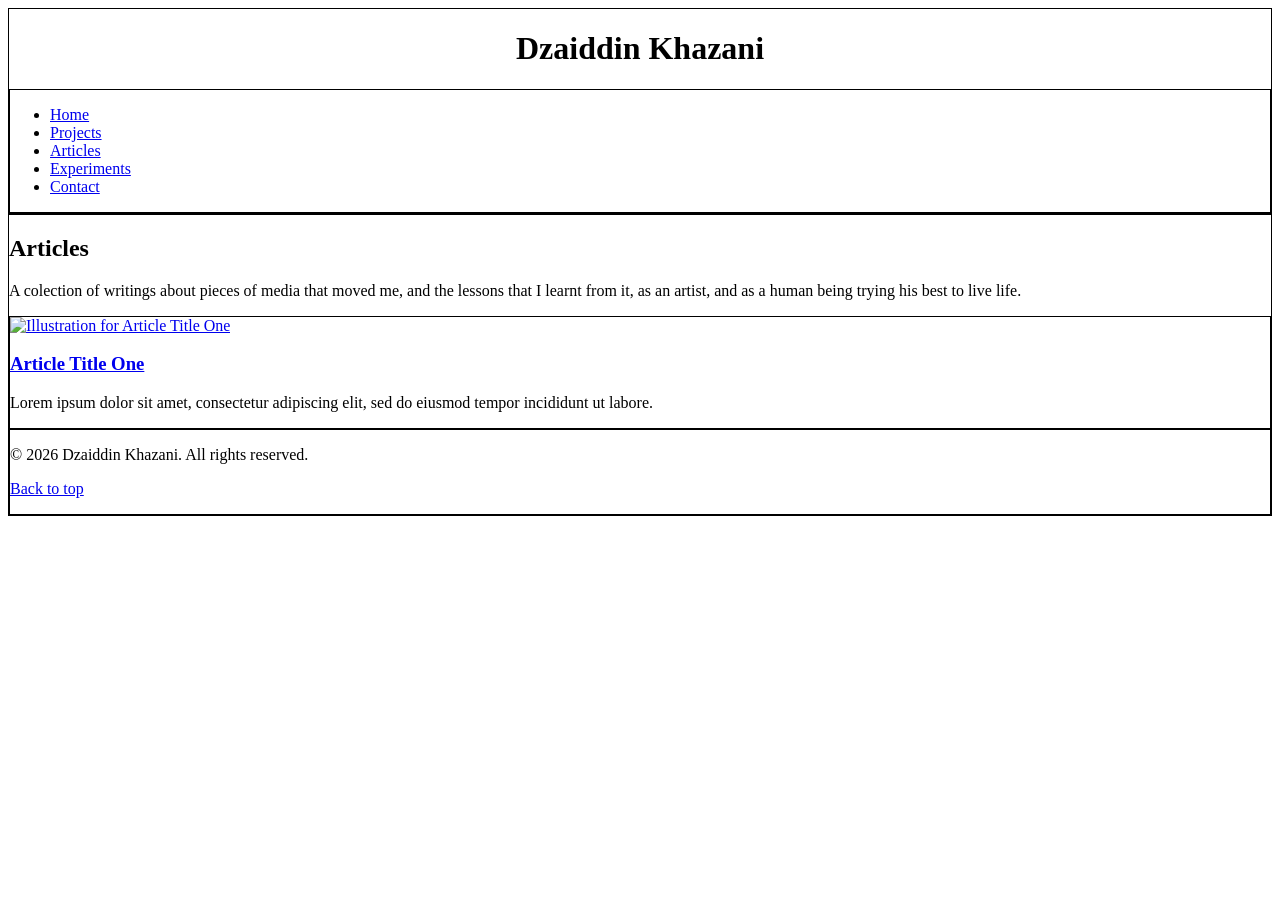
==== articles/index.html @ 9f6ee1f0 "added hw2 stuff" ====
<!DOCTYPE html>
<html lang="en">
<head>
  <meta charset="utf-8">
  <meta name="viewport" content="width=device-width, initial-scale=1">
  <meta name="description" content="A collection of my written articles.">
  <title>Articles | Dzaiddin Khazani</title>
  <link rel="icon" href="../images/favicon.svg" type="image/svg+xml">
  <style>
    /* HW2 rule: borders only, to show base page structure */
    header, nav, main, section, article, footer {
      border: 1px solid;
    }
  </style>
</head>
<body>


  <header>
    <h1><center>Dzaiddin Khazani</center></h1>

    <nav aria-label="Primary">
      <ul>
        <li><a href="../index.html">Home</a></li>
        <li><a href="../projects/index.html">Projects</a></li>
        <li><a href="index.html" aria-current="page">Articles</a></li>
        <li><a href="../experiments.html">Experiments</a></li>
        <li><a href="../index.html#contact">Contact</a></li>
      </ul>
    </nav>
  </header>

  <main id="main">
    <h2><strong>Articles</strong></h2>

    <p>
        A colection of writings about pieces of media that moved me, and the lessons
        that I learnt from it, as an artist, and as a human being trying his best to
        live life.
    </p>

    <!-- Each card below points at the template for now; swap in real article pages as you write them -->
    <article>
      <a href="article-template.html">
        <img src="../images/article-one-thumb.jpg" alt="Illustration for Article Title One" width="320" height="180" loading="lazy">
        <h3>Article Title One</h3>
      </a>
      <p>Lorem ipsum dolor sit amet, consectetur adipiscing elit, sed do eiusmod tempor incididunt ut labore.</p>
    </article>



  <footer>
    <p>&copy; 2026 Dzaiddin Khazani. All rights reserved.</p>
    <p><a href="#main">Back to top</a></p>
  </footer>

</body>
</html>
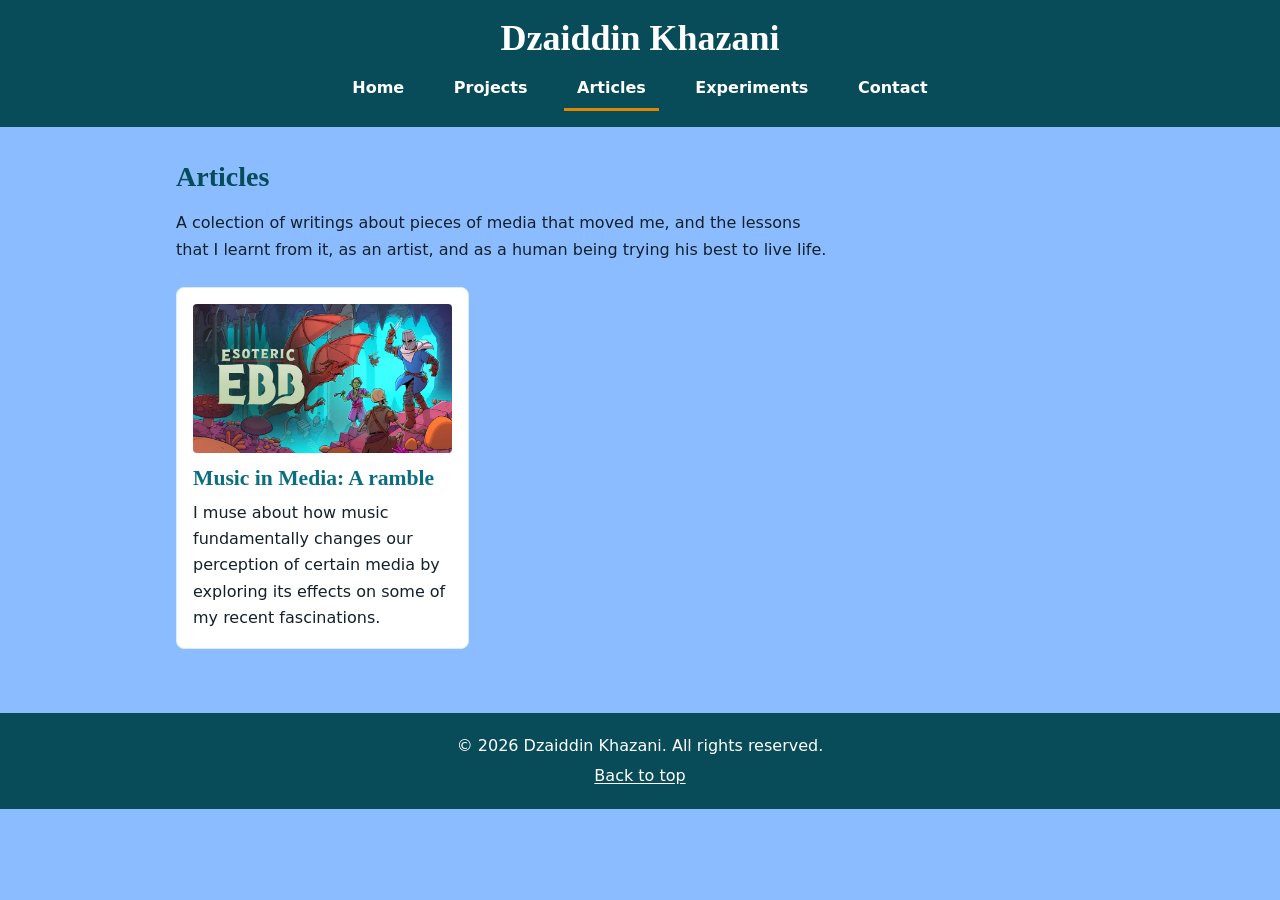
==== commit 675e7407: "moved part 2 up a level" ====
--- a/articles/index.html
+++ b/articles/index.html
@@ -6,18 +6,13 @@
   <meta name="description" content="A collection of my written articles.">
   <title>Articles | Dzaiddin Khazani</title>
   <link rel="icon" href="../images/favicon.svg" type="image/svg+xml">
-  <style>
-    /* HW2 rule: borders only, to show base page structure */
-    header, nav, main, section, article, footer {
-      border: 1px solid;
-    }
-  </style>
+  <link rel="stylesheet" href="../css/style.css">
 </head>
 <body>
 
 
   <header>
-    <h1><center>Dzaiddin Khazani</center></h1>
+    <h1>Dzaiddin Khazani</h1>
 
     <nav aria-label="Primary">
       <ul>
@@ -39,14 +34,20 @@
         live life.
     </p>
 
+    <div class = "card-grid">
+
     <!-- Each card below points at the template for now; swap in real article pages as you write them -->
-    <article>
-      <a href="article-template.html">
-        <img src="../images/article-one-thumb.jpg" alt="Illustration for Article Title One" width="320" height="180" loading="lazy">
-        <h3>Article Title One</h3>
+    <article class = "card">
+      <a href="music-in-media.html">
+        <img src="../images/music-in-media.webp" alt="Illustration for Article Title One" width="320" height="180" loading="lazy">
+        <h3>Music in Media: A ramble</h3>
       </a>
-      <p>Lorem ipsum dolor sit amet, consectetur adipiscing elit, sed do eiusmod tempor incididunt ut labore.</p>
+      <p>I muse about how music fundamentally changes our perception of certain media by exploring its effects on some of my recent fascinations.</p>
     </article>
+
+    </div>
+
+  </main>
 
 
 
--- a/css/style.css
+++ b/css/style.css
@@ -0,0 +1,402 @@
+/* Setting custom properties*/
+:root{
+    --color-bg: #8abcff;
+    --color-surface: #ffffff;
+    --color-text: #14212b;
+    --color-muted: #4a5b68;
+    --color-accent: #0b6e7f;
+    --color-accent-soft: #d6eef2;
+    --color-accent-dark: #084c59;
+    --color-focus: #e08600;
+
+    --font-body: system-ui, -apple-system, "Segoe UI", Roboto, Arial, sans-serif;
+    --font-heading: Georgia, "Times New Roman", serif;
+
+    --max-width: 60rem;
+    --space: 1rem;
+    --radius: 0.5rem;
+}
+
+/*base and typography*/
+
+*,
+*::before,
+*::after{
+    box-sizing: border-box;
+}
+
+body{
+    font-family: var(--font-body);
+    color: var(--color-text);
+    background: var(--color-bg);
+    line-height: 1.65;
+    margin: 0;
+}
+
+h1,
+h2,
+h3,
+h4{
+    font-family: var(--font-heading);
+    line-height: 1.25;
+    margin: 0 0 var(--space);
+}
+
+h1 { font-size: 2.25rem; }
+h2 { font-size: 1.75rem; color: var(--color-accent-dark); }
+h3 { font-size: 1.35rem; }
+h4 { font-size: 1.1rem; }
+
+p,
+ul,
+ol{
+    margin:0 0 var(--space);
+}
+
+p {
+  max-width: 65ch;
+}
+ 
+a {
+  color: var(--color-accent);
+  text-underline-offset: 0.15em;
+}
+
+a:visited {
+  color: var(--color-accent-dark);
+}
+ 
+code {
+  background: var(--color-accent-soft);
+  padding: 0.1em 0.35em;
+  border-radius: 0.25rem;
+}
+
+/* ===== 3. Header and navigation ===== */
+body > header {
+  background: var(--color-accent-dark);
+  color: #ffffff;
+  padding: var(--space);
+  text-align: center;
+}
+ 
+body > header h1 {
+  margin-bottom: 0.5rem;
+}
+ 
+/* Target: the <ul> that is a direct child of <nav> (child combinator) */
+nav > ul {
+  display: flex;
+  flex-wrap: wrap;
+  justify-content: center;
+  gap: 0.5rem 1.5rem;
+  list-style: none;
+  margin: 0;
+  padding: 0;
+}
+ 
+/* Target: every link anywhere inside <nav> (descendant combinator) */
+nav a {
+  display: inline-block;
+  color: #ffffff;
+  padding: 0.4em 0.8em;
+  border-bottom: 3px solid transparent;
+  text-decoration: none;
+  font-weight: 600;
+}
+ 
+nav a:visited {
+  color: #ffffff;
+}
+ 
+/* Target: the nav link for the page you are currently on (attribute selector) */
+a[aria-current="page"] {
+  border-bottom-color: var(--color-focus);
+}
+ 
+/* Target: the skip link placed directly inside <body> (attribute selector).
+   Hidden off-screen until it receives keyboard focus. */
+body > a[href="#main"] {
+  position: absolute;
+  left: -999rem;
+  background: var(--color-surface);
+  padding: 0.5em 1em;
+}
+ 
+body > a[href="#main"]:focus {
+  left: var(--space);
+  top: var(--space);
+  z-index: 10;
+}
+
+/* ===== 4. Main content and sections ===== */
+main {
+  max-width: var(--max-width);
+  margin: 0 auto;
+  padding: calc(var(--space) * 2) var(--space);
+}
+ 
+/* Target: any <section> that directly follows another <section>
+   (adjacent sibling combinator), to separate stacked sections */
+section + section {
+  margin-top: calc(var(--space) * 2);
+  padding-top: calc(var(--space) * 2);
+  border-top: 2px solid var(--color-accent-soft);
+}
+ 
+#about picture,
+#about img {
+  display: block;
+  border-radius: 50%;
+  margin-bottom: var(--space);
+}
+ 
+#about img {
+  max-width: 100%;
+  height: auto;
+  object-fit: cover;
+}
+ 
+#about [role="group"] {
+  display: flex;
+  flex-wrap: wrap;
+  gap: 0.75rem;
+}
+ 
+progress {
+  width: 100%;
+  max-width: 20rem;
+  accent-color: var(--color-accent);
+}
+ 
+svg {
+  max-width: 100%;
+  height: auto;
+}
+
+/* ===== 5. Cards (projects and articles) ===== */
+/* Add class="card-grid" to a wrapper <div> and class="card" to each <article> */
+.card-grid {
+  display: grid;
+  grid-template-columns: repeat(3, 1fr);
+  gap: calc(var(--space) * 1.5);
+  margin-top: calc(var(--space) * 1.5);
+}
+ 
+.card {
+  background: var(--color-surface);
+  border: 1px solid var(--color-accent-soft);
+  border-radius: var(--radius);
+  padding: var(--space);
+  margin-bottom: var(--space);
+}
+ 
+.card-grid .card {
+  margin-bottom: 0;
+}
+ 
+.card img {
+  display: block;
+  width: 100%;
+  height: auto;
+  border-radius: 0.25rem;
+  margin-bottom: 0.75rem;
+}
+ 
+.card h3 {
+  margin-bottom: 0.5rem;
+}
+ 
+.card p:last-child {
+  margin-bottom: 0;
+}
+ 
+.card a {
+  text-decoration: none;
+}
+
+main > article {
+  background: var(--color-surface);
+  border: 1px solid var(--color-accent-soft);
+  border-radius: var(--radius);
+  padding: calc(var(--space) * 1.5);
+}
+
+/* ===== 6. Media ===== */
+img,
+video,
+canvas,
+iframe {
+  max-width: 100%;
+}
+ 
+img,
+video {
+  height: auto;
+}
+ 
+audio {
+  width: 100%;
+  max-width: 30rem;
+}
+ 
+iframe {
+  border: 0;
+}
+ 
+ 
+/* ===== 7. Forms and buttons ===== */
+fieldset {
+  border: 2px solid var(--color-accent-soft);
+  border-radius: var(--radius);
+  background: var(--color-surface);
+  padding: var(--space);
+  margin: 0;
+  width: 100%;
+  min-width: none;
+  max-width: 40rem;
+}
+
+fieldset p{
+    max-width: none;
+}
+ 
+legend {
+  font-family: var(--font-heading);
+  font-weight: bold;
+  font-size: 1.15rem;
+  float: left;
+  width: 100%;
+  padding: 0;
+  margin: 0 0 var(--space);
+}
+
+legend + p {
+    clear: both;
+}
+ 
+label {
+  font-weight: 600;
+}
+ 
+/* Target: any form field that directly follows its <label>
+   (adjacent sibling combinator), so it sits on its own line */
+label + input,
+label + textarea {
+  display: block;
+  margin-top: 0.25rem;
+}
+ 
+/* Target: text-like inputs and the textarea (attribute selectors) */
+input[type="text"],
+input[type="email"],
+textarea {
+  width: 100%;
+  font: inherit;
+  color: var(--color-text);
+  background: #ffffff;
+  border: 2px solid var(--color-muted);
+  border-radius: 0.25rem;
+  padding: 0.5em 0.75em;
+}
+ 
+button {
+  font: inherit;
+  font-weight: 600;
+  color: #ffffff;
+  background: var(--color-accent);
+  border: 2px solid var(--color-accent);
+  border-radius: 0.25rem;
+  padding: 0.6em 1.2em;
+  cursor: pointer;
+}
+ 
+ 
+/* ===== 8. Footer ===== */
+body > footer {
+  background: var(--color-accent-dark);
+  color: #ffffff;
+  text-align: center;
+  padding: var(--space);
+  margin-top: calc(var(--space) * 2);
+}
+ 
+body > footer p {
+  margin: 0.25rem auto;
+}
+ 
+body > footer a,
+body > footer a:visited {
+  color: #ffffff;
+}
+
+/* ===== 9. Hover and focus ===== */
+a:hover {
+  color: var(--color-accent-dark);
+  text-decoration-thickness: 2px;
+}
+ 
+nav a:hover {
+  color: #ffffff;
+  background: var(--color-accent);
+}
+ 
+body > footer a:hover {
+  background: var(--color-accent);
+}
+ 
+button:hover {
+  background: var(--color-accent-dark);
+  border-color: var(--color-accent-dark);
+}
+ 
+.card:hover {
+  border-color: var(--color-accent);
+}
+ 
+/* Visible focus for every interactive element (outline is replaced, never removed) */
+a:focus-visible,
+button:focus-visible,
+input:focus-visible,
+textarea:focus-visible,
+iframe:focus-visible {
+  outline: 3px solid var(--color-focus);
+  outline-offset: 3px;
+}
+
+/* ===== 10. Narrow-screen layout ===== */
+@media (max-width: 40rem) {
+  h1 { font-size: 1.85rem; }
+  h2 { font-size: 1.5rem; }
+ 
+  /* Navigation stacks into a full-width vertical list */
+  nav > ul {
+    flex-direction: column;
+    align-items: stretch;
+    gap: 0.25rem;
+  }
+ 
+  nav a {
+    display: block;
+    text-align: center;
+    padding: 0.7em 0.8em;
+  }
+ 
+  /* Cards go from three columns to one */
+  .card-grid {
+    grid-template-columns: 1fr;
+  }
+ 
+  /* Buttons become easier to tap */
+  #about [role="group"] button,
+  form button {
+    width: 100%;
+  }
+}
+ 
+/* Middle widths: two columns of cards */
+@media (min-width: 40.01rem) and (max-width: 56rem) {
+  .card-grid {
+    grid-template-columns: repeat(2, 1fr);
+  }
+}
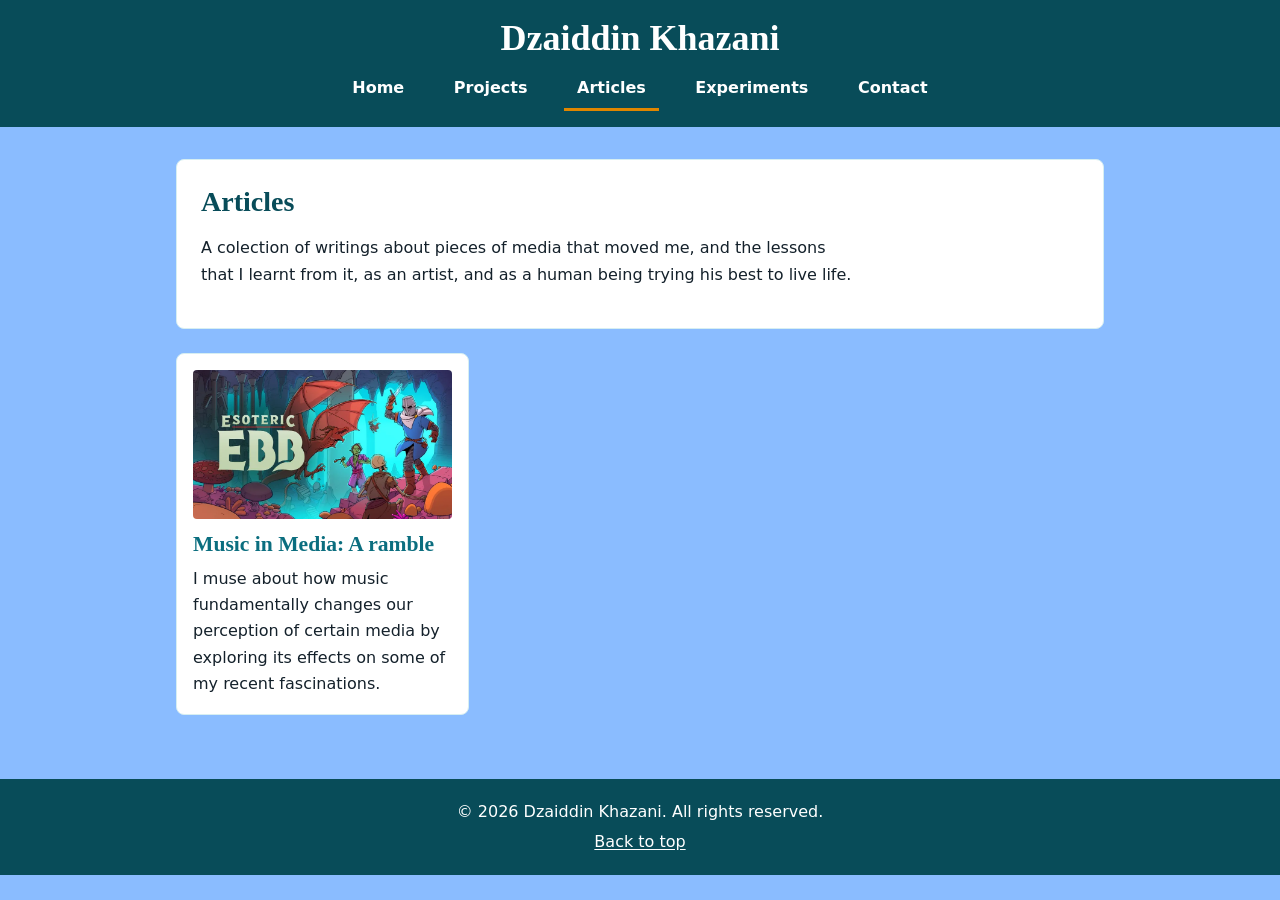
==== commit 7f192b1c: "added white cards behind intro text" ====
--- a/articles/index.html
+++ b/articles/index.html
@@ -26,13 +26,15 @@
   </header>
 
   <main id="main">
-    <h2><strong>Articles</strong></h2>
+    <section class = "intro">
+      <h2><strong>Articles</strong></h2>
 
-    <p>
-        A colection of writings about pieces of media that moved me, and the lessons
-        that I learnt from it, as an artist, and as a human being trying his best to
-        live life.
-    </p>
+      <p>
+          A colection of writings about pieces of media that moved me, and the lessons
+          that I learnt from it, as an artist, and as a human being trying his best to
+          live life.
+      </p>
+    </section>
 
     <div class = "card-grid">
 
--- a/css/style.css
+++ b/css/style.css
@@ -215,7 +215,8 @@
   text-decoration: none;
 }
 
-main > article {
+main > article,
+.intro {
   background: var(--color-surface);
   border: 1px solid var(--color-accent-soft);
   border-radius: var(--radius);
